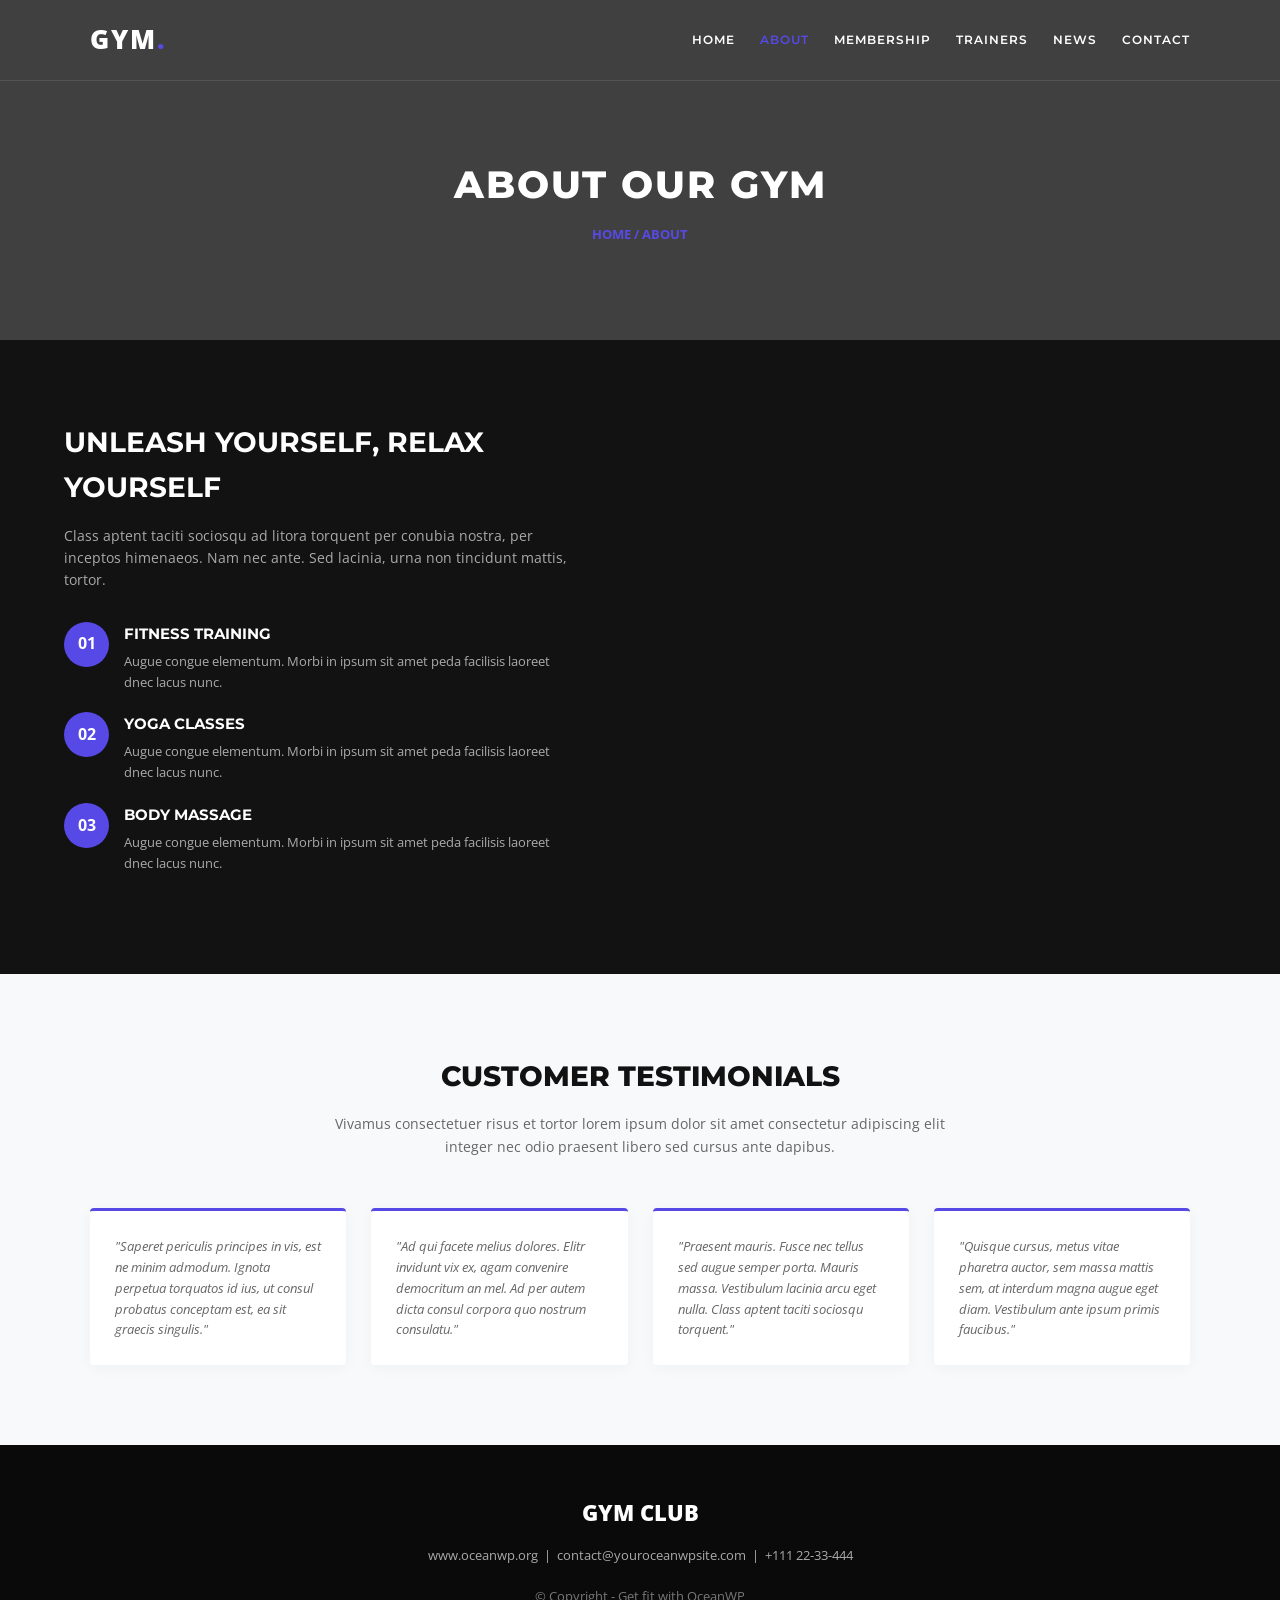
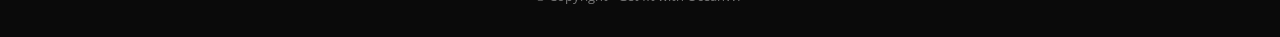
==== about.html @ b51064c9 "All Done" ====
<!DOCTYPE html>
<html lang="en">
<head>
  <meta charset="UTF-8">
  <meta name="viewport" content="width=device-width, initial-scale=1.0">
  <title>About - Gym OceanWP</title>
  <link rel="stylesheet" href="about.css">
</head>
<body>
  <header>
    <div class="container navbar">
      <a href="index.html" class="logo">GYM<span>.</span></a>
      <nav class="nav-links">
        <a href="index.html">Home</a>
        <a href="about.html" class="active">About</a>
        <a href="membership.html">Membership</a>
        <a href="trainers.html">Trainers</a>
        <a href="news.html">News</a>
        <a href="contact.html">Contact</a>
      </nav>
    </div>
  </header>

  <section class="page-banner">
    <h1>About Our Gym</h1>
    <p>Home / About</p>
  </section>

  <section class="split-section">
    <div class="split-content">
      <h2>Unleash yourself, relax yourself</h2>
      <p>Class aptent taciti sociosqu ad litora torquent per conubia nostra, per inceptos himenaeos. Nam nec ante. Sed lacinia, urna non tincidunt mattis, tortor.</p>
      <ul class="icon-list">
        <li><div class="icon-box">01</div><div><h4>Fitness Training</h4><p>Augue congue elementum. Morbi in ipsum sit amet peda facilisis laoreet dnec lacus nunc.</p></div></li>
        <li><div class="icon-box">02</div><div><h4>Yoga Classes</h4><p>Augue congue elementum. Morbi in ipsum sit amet peda facilisis laoreet dnec lacus nunc.</p></div></li>
        <li><div class="icon-box">03</div><div><h4>Body Massage</h4><p>Augue congue elementum. Morbi in ipsum sit amet peda facilisis laoreet dnec lacus nunc.</p></div></li>
      </ul>
    </div>
    <div class="split-img" style="background-image: url('https://images.unsplash.com/photo-1544367567-0f2fcb009e0b?auto=format&fit=crop&w=1000&q=80');"></div>
  </section>

  <section class="section-padding testimonials">
    <div class="container">
      <div class="section-header">
        <h2>Customer Testimonials</h2>
        <p>Vivamus consectetuer risus et tortor lorem ipsum dolor sit amet consectetur adipiscing elit integer nec odio praesent libero sed cursus ante dapibus.</p>
      </div>
      <div class="grid-4">
        <div class="testi-card">"Saperet periculis principes in vis, est ne minim admodum. Ignota perpetua torquatos id ius, ut consul probatus conceptam est, ea sit graecis singulis."</div>
        <div class="testi-card">"Ad qui facete melius dolores. Elitr invidunt vix ex, agam convenire democritum an mel. Ad per autem dicta consul corpora quo nostrum consulatu."</div>
        <div class="testi-card">"Praesent mauris. Fusce nec tellus sed augue semper porta. Mauris massa. Vestibulum lacinia arcu eget nulla. Class aptent taciti sociosqu torquent."</div>
        <div class="testi-card">"Quisque cursus, metus vitae pharetra auctor, sem massa mattis sem, at interdum magna augue eget diam. Vestibulum ante ipsum primis faucibus."</div>
      </div>
    </div>
  </section>

  <footer>
    <div class="footer-logo">GYM CLUB</div>
    <div class="footer-links">www.oceanwp.org &nbsp;|&nbsp; contact@youroceanwpsite.com &nbsp;|&nbsp; +111 22-33-444</div>
    <p>&copy; Copyright - Get fit with OceanWP</p>
  </footer>
</body>
</html>
---- about.css ----
@import url('https://fonts.googleapis.com/css2?family=Montserrat:wght@400;600;700;800&family=Open+Sans:wght@400;600&display=swap');

:root { 
    --primary: #5749e6; 
    --dark: #121212; 
    --darker: #0a0a0a; 
    --light: #f8f9fa; 
    --text: #666; 
    --white: #fff; 
}
* { margin: 0;
    padding: 0; 
    box-sizing: 
    border-box; 
}
body { 
    font-family: 
    'Open Sans', 
    sans-serif; 
    color: 
    var(--text); 
    line-height: 1.6; 
}
h1, h2, h4, .nav-links a { 
    font-family: 'Montserrat', 
    sans-serif; text-transform: 
    uppercase; 
}
a { 
    text-decoration: none; 
    color: inherit; 
    transition: 0.3s; 
}
ul { 
    list-style: none; 
}
.container { 
    max-width: 1140px;
    margin: 0 auto; 
    padding: 0 20px; 
}
.section-padding { 
    padding: 80px 0; 
}
.section-header { 
    max-width: 650px; 
    margin: 0 auto 50px; 
    text-align: center; 
}
.section-header h2 { 
    font-size: 28px; 
    color: var(--dark); 
    margin-bottom: 15px; 
    font-weight: 800; 
}
.section-header p { 
    font-size: 14px; 
}
.grid-4 { 
    display: grid; 
    grid-template-columns: 
    repeat(auto-fit, minmax(240px, 1fr)); 
    gap: 25px; 
}
header { 
    position: absolute; 
    top: 0; left: 0; 
    width: 100%; 
    z-index: 10; 
    border-bottom: 1px 
    solid rgba(255,255,255,0.1); 
}
.navbar { 
    display: flex; 
    justify-content: space-between; 
    align-items: center; 
    height: 80px; 
}
.logo { 
    font-size: 26px; 
    font-weight: 800; 
    color: var(--white); 
    letter-spacing: 2px; 
}
.logo span { 
    color: var(--primary); 
}
.nav-links { 
    display: flex; gap: 25px; 
}
.nav-links a { 
    color: var(--white); 
    font-size: 12px; 
    font-weight: 600; 
    letter-spacing: 1px; 
}
.nav-links a:hover, .nav-links a.active { 
    color: var(--primary); 
}
.page-banner { 
    height: 340px; 
    padding-top: 60px; 
    background: linear-gradient(rgba(0,0,0,0.75), rgba(0,0,0,0.75)), url('https://images.unsplash.com/photo-1571902943202-507ec2618e8f?auto=format&fit=crop&w=1500&q=80') center/cover; 
    display: flex; 
    flex-direction: column; 
    align-items: center; 
    justify-content: center; 
    color: var(--white); 
}
.page-banner h1 { 
    font-size: 38px; 
    font-weight: 800; 
    letter-spacing: 2px; 
    margin-bottom: 8px; 
}
.page-banner p { 
    font-size: 13px; 
    color: var(--primary); 
    font-weight: 700; 
    text-transform: uppercase; 
}
.split-section { 
    display: grid; 
    grid-template-columns: 1fr 1fr; 
    background: var(--dark); 
    color: var(--white); 
}
.split-img { 
    min-height: 480px;
    background: center/cover; 
}
.split-content { 
    padding: 80px 10%; 
    display: flex; 
    flex-direction: column; 
    justify-content: center; 
}
.split-content h2 { 
    font-size: 28px; 
    margin-bottom: 15px; 
}
.split-content > p { 
    color: #aaa; 
    margin-bottom: 30px; 
    font-size: 14px; 
}
.icon-list li { 
    display: flex; 
    gap: 15px; 
    margin-bottom: 20px; 
}
.icon-box { 
    width: 45px; 
    height: 45px; 
    background: var(--primary); 
    border-radius: 50%; 
    display: flex; 
    align-items: center; 
    justify-content: center; 
    flex-shrink: 0; 
    font-weight: 700; 
}
.icon-list h4 { 
    font-size: 15px; 
    margin-bottom: 5px; 
}
.icon-list p { 
    font-size: 13px; 
    color: #aaa; 
}
.testimonials { 
    background: var(--light); 
}
.testi-card { 
    background: var(--white); 
    padding: 25px; 
    border-radius: 4px; 
    box-shadow: 0 3px 15px rgba(0,0,0,0.04); 
    font-size: 13px; 
    font-style: italic; 
    border-top: 3px solid var(--primary); 
}
footer { 
    background: var(--darker); 
    color: #777; 
    text-align: center; 
    padding: 50px 20px 30px; 
    font-size: 13px; 
}
.footer-logo { 
    font-size: 22px; 
    font-weight: 800; 
    color: var(--white); 
    margin-bottom: 15px; 
}
.footer-links { 
    margin-bottom: 20px; 
    color: #aaa; 
}
@media (max-width: 768px) { .split-section { grid-template-columns: 1fr; } }
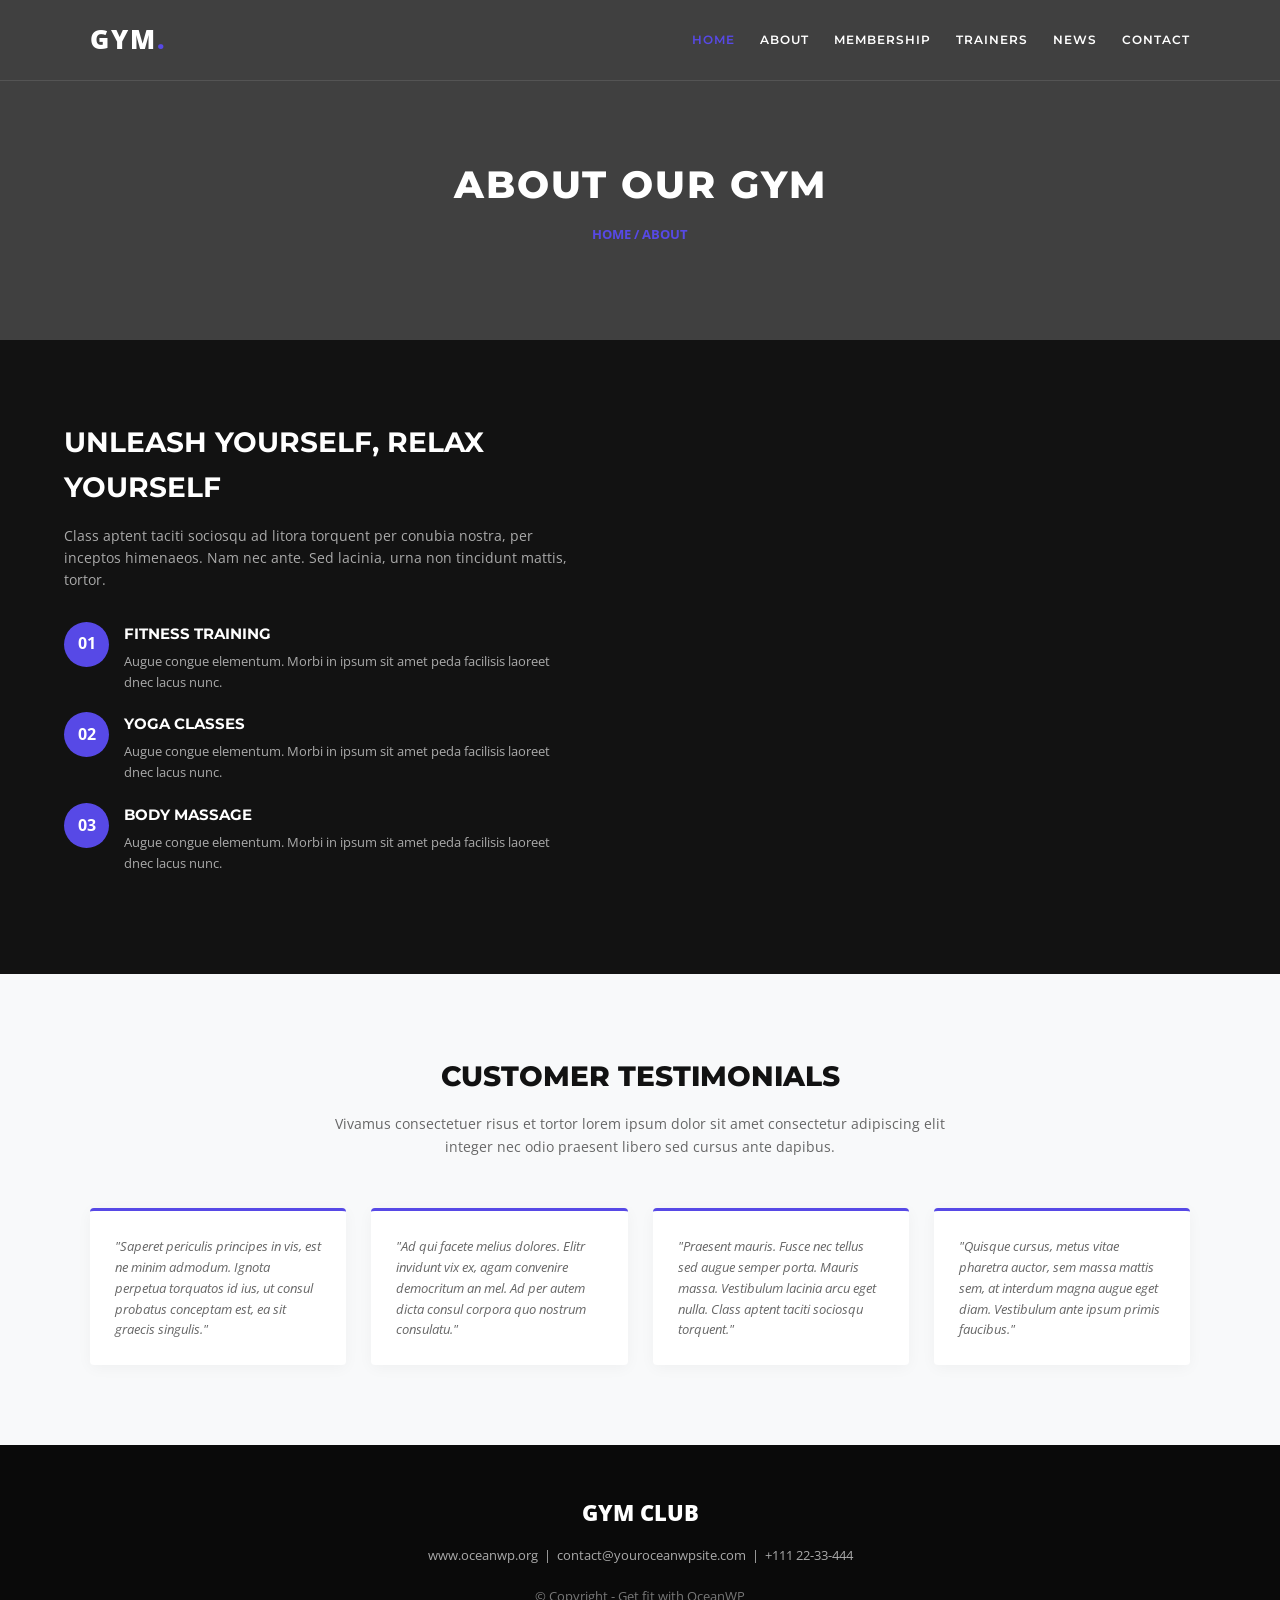
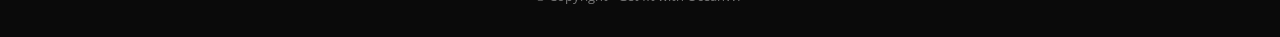
==== commit a37d3158: "Added the Burger Menu in Mobile Mode" ====
--- a/about.html
+++ b/about.html
@@ -8,18 +8,26 @@
 </head>
 <body>
   <header>
-    <div class="container navbar">
-      <a href="index.html" class="logo">GYM<span>.</span></a>
-      <nav class="nav-links">
-        <a href="index.html">Home</a>
-        <a href="about.html" class="active">About</a>
-        <a href="membership.html">Membership</a>
-        <a href="trainers.html">Trainers</a>
-        <a href="news.html">News</a>
-        <a href="contact.html">Contact</a>
-      </nav>
-    </div>
-  </header>
+  <div class="container navbar">
+    <a href="index.html" class="logo">GYM<span>.</span></a>
+    
+    <input type="checkbox" id="menu-toggle" class="menu-toggle">
+    <label for="menu-toggle" class="burger">
+      <span></span>
+      <span></span>
+      <span></span>
+    </label>
+
+    <nav class="nav-links">
+      <a href="index.html" class="active">Home</a>
+      <a href="about.html">About</a>
+      <a href="membership.html">Membership</a>
+      <a href="trainers.html">Trainers</a>
+      <a href="news.html">News</a>
+      <a href="contact.html">Contact</a>
+    </nav>
+  </div>
+</header>
 
   <section class="page-banner">
     <h1>About Our Gym</h1>
--- a/about.css
+++ b/about.css
@@ -197,4 +197,69 @@
     margin-bottom: 20px; 
     color: #aaa; 
 }
-@media (max-width: 768px) { .split-section { grid-template-columns: 1fr; } }+@media (max-width: 768px) { .split-section { grid-template-columns: 1fr; } }
+ 
+.menu-toggle {
+  display: none;
+}
+
+.burger {
+  display: none;
+  flex-direction: column;
+  justify-content: space-between;
+  width: 26px;
+  height: 18px;
+  cursor: pointer;
+  z-index: 20;
+}
+
+.burger span {
+  display: block;
+  height: 2px;
+  width: 100%;
+  background: var(--white);
+  border-radius: 2px;
+  transition: 0.3s ease;
+}
+
+@media (max-width: 768px) {
+  .burger {
+    display: flex;
+  }
+
+  .nav-links {
+    position: absolute;
+    top: 80px;
+    left: 0;
+    width: 100%;
+    background: var(--darker);
+    flex-direction: column;
+    align-items: center;
+    gap: 0;
+    max-height: 0;
+    overflow: hidden;
+    transition: max-height 0.35s ease-in-out;
+    border-bottom: 1px solid rgba(255, 255, 255, 0.08);
+  }
+
+  .nav-links a {
+    width: 100%;
+    text-align: center;
+    padding: 16px 0;
+    border-top: 1px solid rgba(255, 255, 255, 0.05);
+  }
+
+  .menu-toggle:checked ~ .nav-links {
+    max-height: 350px;
+  }
+
+  .menu-toggle:checked ~ .burger span:nth-child(1) {
+    transform: translateY(8px) rotate(45deg);
+  }
+  .menu-toggle:checked ~ .burger span:nth-child(2) {
+    opacity: 0;
+  }
+  .menu-toggle:checked ~ .burger span:nth-child(3) {
+    transform: translateY(-8px) rotate(-45deg);
+  }
+}
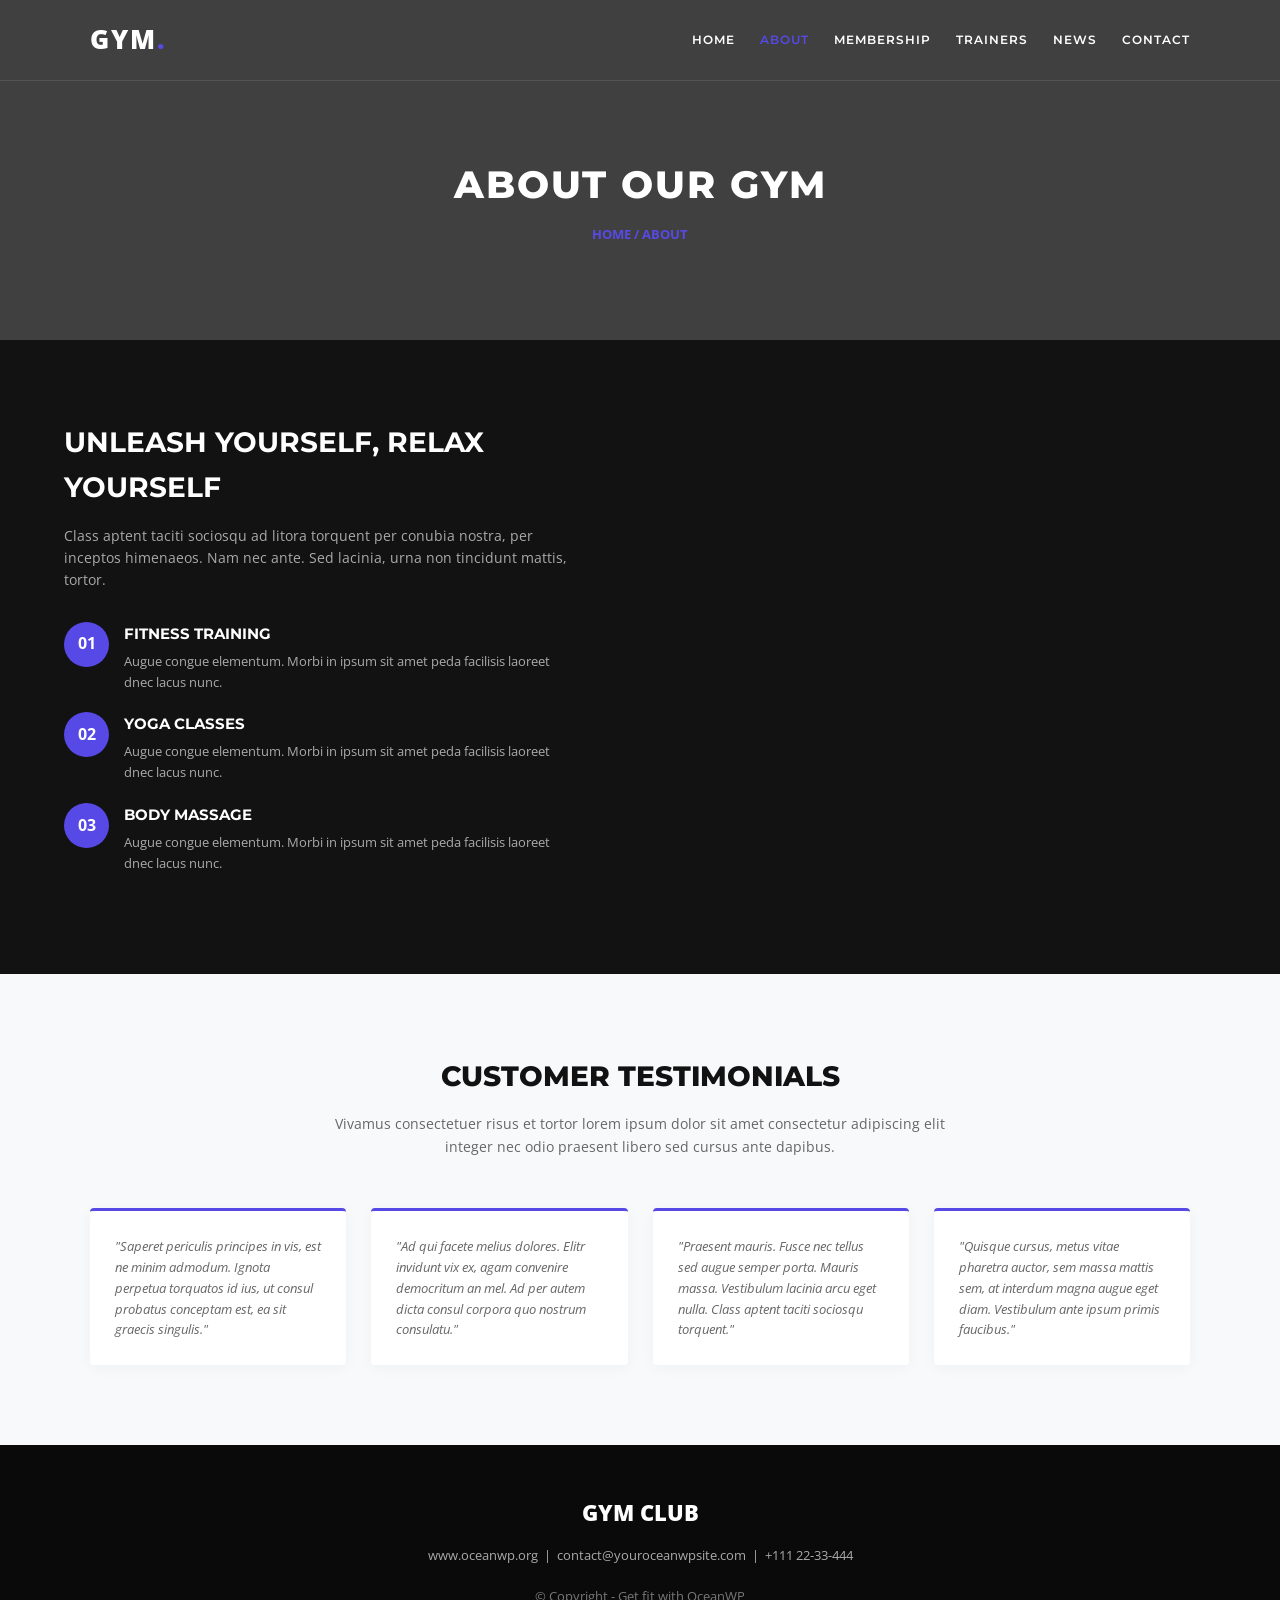
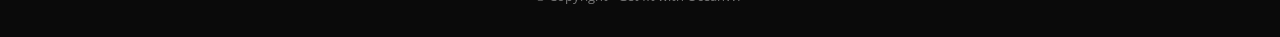
==== commit 609059c3: "Corrected errors for active tab" ====
--- a/about.html
+++ b/about.html
@@ -19,8 +19,8 @@
     </label>
 
     <nav class="nav-links">
-      <a href="index.html" class="active">Home</a>
-      <a href="about.html">About</a>
+      <a href="index.html">Home</a>
+      <a href="about.html" class="active">About</a>
       <a href="membership.html">Membership</a>
       <a href="trainers.html">Trainers</a>
       <a href="news.html">News</a>
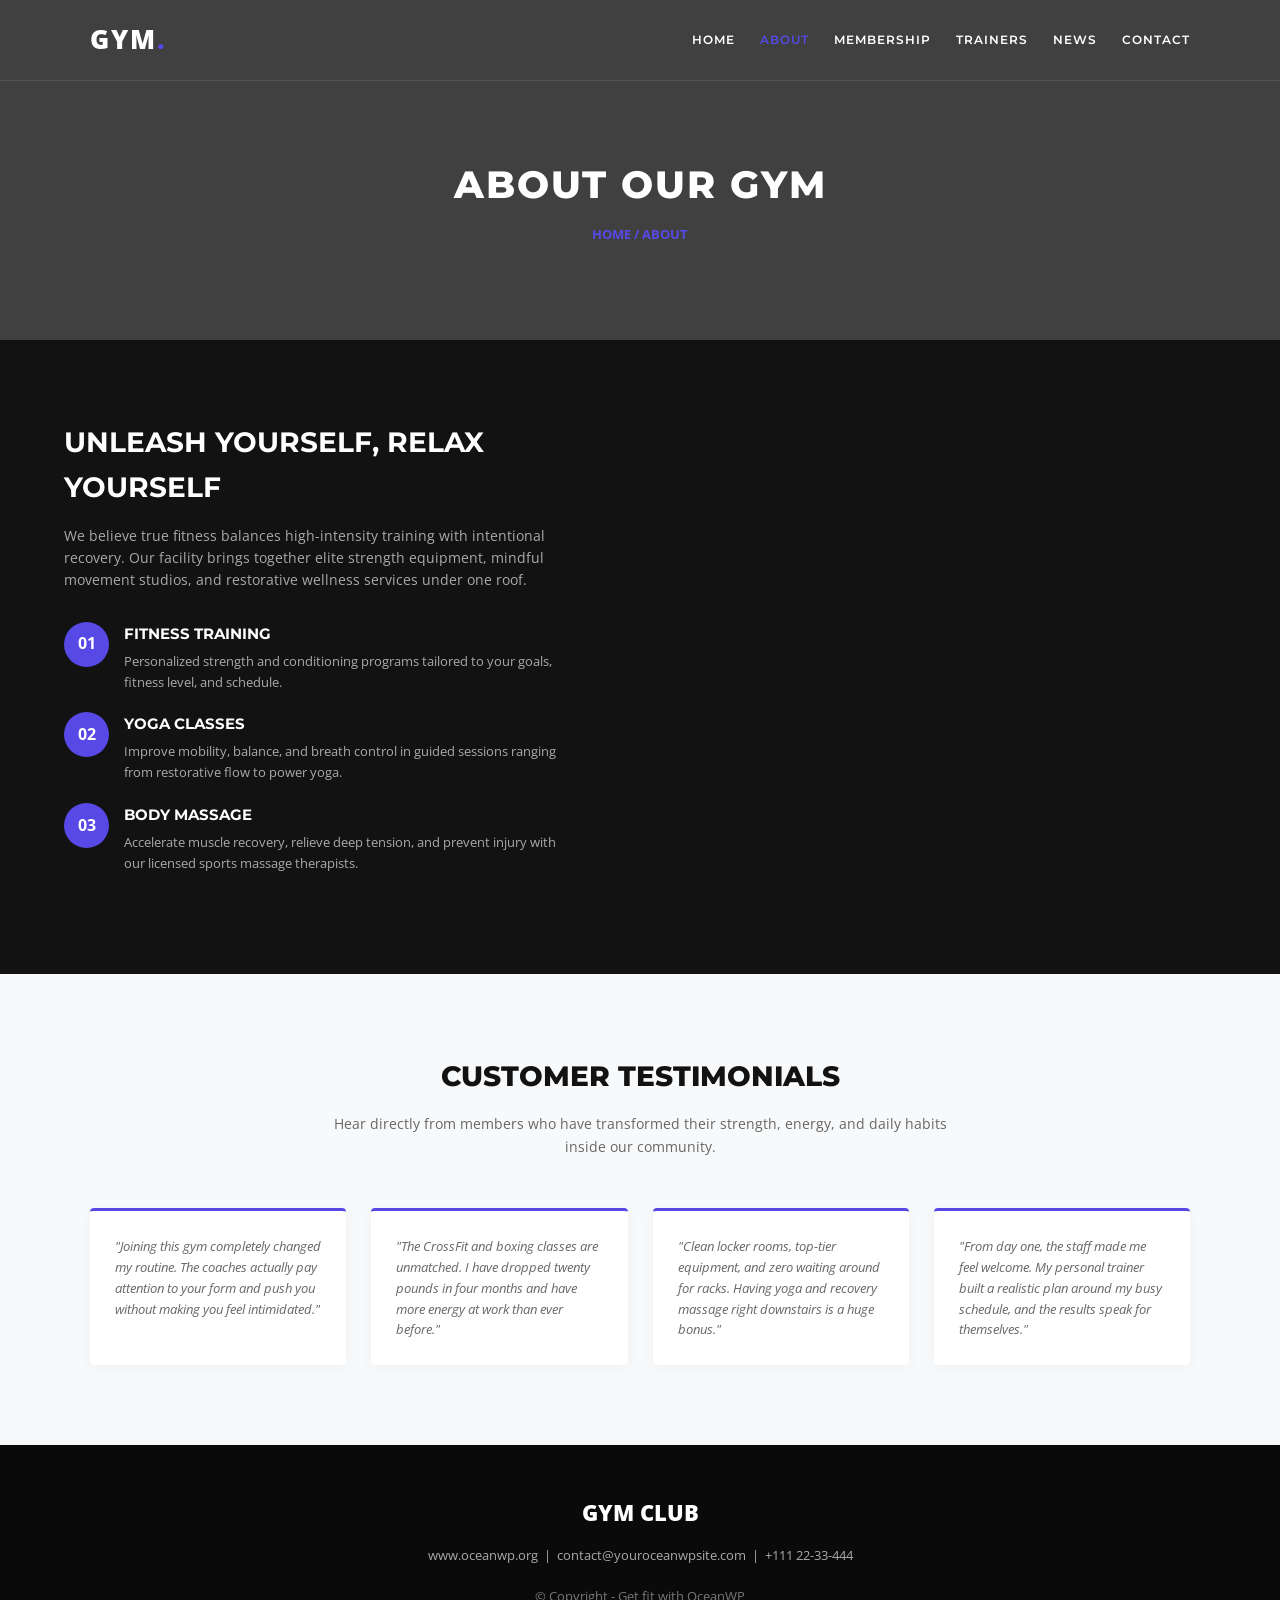
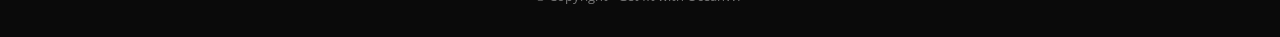
==== commit 276abcda: "Added meaningful text, replacing buffer text" ====
--- a/about.html
+++ b/about.html
@@ -5,6 +5,8 @@
   <meta name="viewport" content="width=device-width, initial-scale=1.0">
   <title>About - Gym OceanWP</title>
   <link rel="stylesheet" href="about.css">
+  <link rel="stylesheet" href="style.css">
+  <script src="main.js" defer></script>
 </head>
 <body>
   <header>
@@ -37,11 +39,11 @@
   <section class="split-section">
     <div class="split-content">
       <h2>Unleash yourself, relax yourself</h2>
-      <p>Class aptent taciti sociosqu ad litora torquent per conubia nostra, per inceptos himenaeos. Nam nec ante. Sed lacinia, urna non tincidunt mattis, tortor.</p>
+      <p>We believe true fitness balances high-intensity training with intentional recovery. Our facility brings together elite strength equipment, mindful movement studios, and restorative wellness services under one roof.</p>
       <ul class="icon-list">
-        <li><div class="icon-box">01</div><div><h4>Fitness Training</h4><p>Augue congue elementum. Morbi in ipsum sit amet peda facilisis laoreet dnec lacus nunc.</p></div></li>
-        <li><div class="icon-box">02</div><div><h4>Yoga Classes</h4><p>Augue congue elementum. Morbi in ipsum sit amet peda facilisis laoreet dnec lacus nunc.</p></div></li>
-        <li><div class="icon-box">03</div><div><h4>Body Massage</h4><p>Augue congue elementum. Morbi in ipsum sit amet peda facilisis laoreet dnec lacus nunc.</p></div></li>
+        <li><div class="icon-box">01</div><div><h4>Fitness Training</h4><p>Personalized strength and conditioning programs tailored to your goals, fitness level, and schedule.</p></div></li>
+        <li><div class="icon-box">02</div><div><h4>Yoga Classes</h4><p>Improve mobility, balance, and breath control in guided sessions ranging from restorative flow to power yoga.</p></div></li>
+        <li><div class="icon-box">03</div><div><h4>Body Massage</h4><p>Accelerate muscle recovery, relieve deep tension, and prevent injury with our licensed sports massage therapists.</p></div></li>
       </ul>
     </div>
     <div class="split-img" style="background-image: url('https://images.unsplash.com/photo-1544367567-0f2fcb009e0b?auto=format&fit=crop&w=1000&q=80');"></div>
@@ -51,13 +53,13 @@
     <div class="container">
       <div class="section-header">
         <h2>Customer Testimonials</h2>
-        <p>Vivamus consectetuer risus et tortor lorem ipsum dolor sit amet consectetur adipiscing elit integer nec odio praesent libero sed cursus ante dapibus.</p>
+        <p>Hear directly from members who have transformed their strength, energy, and daily habits inside our community.</p>
       </div>
       <div class="grid-4">
-        <div class="testi-card">"Saperet periculis principes in vis, est ne minim admodum. Ignota perpetua torquatos id ius, ut consul probatus conceptam est, ea sit graecis singulis."</div>
-        <div class="testi-card">"Ad qui facete melius dolores. Elitr invidunt vix ex, agam convenire democritum an mel. Ad per autem dicta consul corpora quo nostrum consulatu."</div>
-        <div class="testi-card">"Praesent mauris. Fusce nec tellus sed augue semper porta. Mauris massa. Vestibulum lacinia arcu eget nulla. Class aptent taciti sociosqu torquent."</div>
-        <div class="testi-card">"Quisque cursus, metus vitae pharetra auctor, sem massa mattis sem, at interdum magna augue eget diam. Vestibulum ante ipsum primis faucibus."</div>
+        <div class="testi-card">"Joining this gym completely changed my routine. The coaches actually pay attention to your form and push you without making you feel intimidated."</div>
+        <div class="testi-card">"The CrossFit and boxing classes are unmatched. I have dropped twenty pounds in four months and have more energy at work than ever before."</div>
+        <div class="testi-card">"Clean locker rooms, top-tier equipment, and zero waiting around for racks. Having yoga and recovery massage right downstairs is a huge bonus."</div>
+        <div class="testi-card">"From day one, the staff made me feel welcome. My personal trainer built a realistic plan around my busy schedule, and the results speak for themselves."</div>
       </div>
     </div>
   </section>
--- a/about.css
+++ b/about.css
@@ -1,265 +1,105 @@
-@import url('https://fonts.googleapis.com/css2?family=Montserrat:wght@400;600;700;800&family=Open+Sans:wght@400;600&display=swap');
-
-:root { 
-    --primary: #5749e6; 
-    --dark: #121212; 
-    --darker: #0a0a0a; 
-    --light: #f8f9fa; 
-    --text: #666; 
-    --white: #fff; 
+:root {
+    --primary: #5749e6;
+    --dark: #121212;
+    --darker: #0a0a0a;
+    --light: #f8f9fa;
+    --text: #666;
+    --white: #fff;
 }
-* { margin: 0;
-    padding: 0; 
-    box-sizing: 
-    border-box; 
+h1, h2, h4, .nav-links a {
+    font-family: 'Montserrat', sans-serif;
+    text-transform: uppercase;
 }
-body { 
-    font-family: 
-    'Open Sans', 
-    sans-serif; 
-    color: 
-    var(--text); 
-    line-height: 1.6; 
+.grid-4 {
+    display: grid;
+    grid-template-columns: repeat(auto-fit, minmax(240px, 1fr));
+    gap: 25px;
 }
-h1, h2, h4, .nav-links a { 
-    font-family: 'Montserrat', 
-    sans-serif; text-transform: 
-    uppercase; 
-}
-a { 
-    text-decoration: none; 
-    color: inherit; 
-    transition: 0.3s; 
-}
-ul { 
-    list-style: none; 
-}
-.container { 
-    max-width: 1140px;
-    margin: 0 auto; 
-    padding: 0 20px; 
-}
-.section-padding { 
-    padding: 80px 0; 
-}
-.section-header { 
-    max-width: 650px; 
-    margin: 0 auto 50px; 
-    text-align: center; 
-}
-.section-header h2 { 
-    font-size: 28px; 
-    color: var(--dark); 
-    margin-bottom: 15px; 
-    font-weight: 800; 
-}
-.section-header p { 
-    font-size: 14px; 
-}
-.grid-4 { 
-    display: grid; 
-    grid-template-columns: 
-    repeat(auto-fit, minmax(240px, 1fr)); 
-    gap: 25px; 
-}
-header { 
-    position: absolute; 
-    top: 0; left: 0; 
-    width: 100%; 
-    z-index: 10; 
-    border-bottom: 1px 
-    solid rgba(255,255,255,0.1); 
-}
-.navbar { 
-    display: flex; 
-    justify-content: space-between; 
-    align-items: center; 
-    height: 80px; 
-}
-.logo { 
-    font-size: 26px; 
-    font-weight: 800; 
-    color: var(--white); 
-    letter-spacing: 2px; 
-}
-.logo span { 
-    color: var(--primary); 
-}
-.nav-links { 
-    display: flex; gap: 25px; 
-}
-.nav-links a { 
-    color: var(--white); 
-    font-size: 12px; 
-    font-weight: 600; 
-    letter-spacing: 1px; 
-}
-.nav-links a:hover, .nav-links a.active { 
-    color: var(--primary); 
-}
-.page-banner { 
-    height: 340px; 
-    padding-top: 60px; 
-    background: linear-gradient(rgba(0,0,0,0.75), rgba(0,0,0,0.75)), url('https://images.unsplash.com/photo-1571902943202-507ec2618e8f?auto=format&fit=crop&w=1500&q=80') center/cover; 
-    display: flex; 
-    flex-direction: column; 
-    align-items: center; 
-    justify-content: center; 
-    color: var(--white); 
-}
-.page-banner h1 { 
-    font-size: 38px; 
-    font-weight: 800; 
-    letter-spacing: 2px; 
-    margin-bottom: 8px; 
-}
-.page-banner p { 
-    font-size: 13px; 
-    color: var(--primary); 
-    font-weight: 700; 
-    text-transform: uppercase; 
-}
-.split-section { 
-    display: grid; 
-    grid-template-columns: 1fr 1fr; 
-    background: var(--dark); 
-    color: var(--white); 
-}
-.split-img { 
-    min-height: 480px;
-    background: center/cover; 
-}
-.split-content { 
-    padding: 80px 10%; 
-    display: flex; 
-    flex-direction: column; 
-    justify-content: center; 
-}
-.split-content h2 { 
-    font-size: 28px; 
-    margin-bottom: 15px; 
-}
-.split-content > p { 
-    color: #aaa; 
-    margin-bottom: 30px; 
-    font-size: 14px; 
-}
-.icon-list li { 
-    display: flex; 
-    gap: 15px; 
-    margin-bottom: 20px; 
-}
-.icon-box { 
-    width: 45px; 
-    height: 45px; 
-    background: var(--primary); 
-    border-radius: 50%; 
-    display: flex; 
-    align-items: center; 
-    justify-content: center; 
-    flex-shrink: 0; 
-    font-weight: 700; 
-}
-.icon-list h4 { 
-    font-size: 15px; 
-    margin-bottom: 5px; 
-}
-.icon-list p { 
-    font-size: 13px; 
-    color: #aaa; 
-}
-.testimonials { 
-    background: var(--light); 
-}
-.testi-card { 
-    background: var(--white); 
-    padding: 25px; 
-    border-radius: 4px; 
-    box-shadow: 0 3px 15px rgba(0,0,0,0.04); 
-    font-size: 13px; 
-    font-style: italic; 
-    border-top: 3px solid var(--primary); 
-}
-footer { 
-    background: var(--darker); 
-    color: #777; 
-    text-align: center; 
-    padding: 50px 20px 30px; 
-    font-size: 13px; 
-}
-.footer-logo { 
-    font-size: 22px; 
-    font-weight: 800; 
-    color: var(--white); 
-    margin-bottom: 15px; 
-}
-.footer-links { 
-    margin-bottom: 20px; 
-    color: #aaa; 
-}
-@media (max-width: 768px) { .split-section { grid-template-columns: 1fr; } }
- 
-.menu-toggle {
-  display: none;
-}
-
-.burger {
-  display: none;
-  flex-direction: column;
-  justify-content: space-between;
-  width: 26px;
-  height: 18px;
-  cursor: pointer;
-  z-index: 20;
-}
-
-.burger span {
-  display: block;
-  height: 2px;
-  width: 100%;
-  background: var(--white);
-  border-radius: 2px;
-  transition: 0.3s ease;
-}
-
-@media (max-width: 768px) {
-  .burger {
+.page-banner {
+    height: 340px;
+    padding-top: 60px;
+    background: linear-gradient(rgba(0, 0, 0, 0.75), rgba(0, 0, 0, 0.75)), url('https://images.unsplash.com/photo-1571902943202-507ec2618e8f?auto=format&fit=crop&w=1500&q=80') center/cover;
     display: flex;
-  }
-
-  .nav-links {
-    position: absolute;
-    top: 80px;
-    left: 0;
-    width: 100%;
-    background: var(--darker);
     flex-direction: column;
     align-items: center;
-    gap: 0;
-    max-height: 0;
-    overflow: hidden;
-    transition: max-height 0.35s ease-in-out;
-    border-bottom: 1px solid rgba(255, 255, 255, 0.08);
-  }
-
-  .nav-links a {
-    width: 100%;
-    text-align: center;
-    padding: 16px 0;
-    border-top: 1px solid rgba(255, 255, 255, 0.05);
-  }
-
-  .menu-toggle:checked ~ .nav-links {
-    max-height: 350px;
-  }
-
-  .menu-toggle:checked ~ .burger span:nth-child(1) {
-    transform: translateY(8px) rotate(45deg);
-  }
-  .menu-toggle:checked ~ .burger span:nth-child(2) {
-    opacity: 0;
-  }
-  .menu-toggle:checked ~ .burger span:nth-child(3) {
-    transform: translateY(-8px) rotate(-45deg);
-  }
-}+    justify-content: center;
+    color: var(--white);
+}
+.page-banner h1 {
+    font-size: 38px;
+    font-weight: 800;
+    letter-spacing: 2px;
+    margin-bottom: 8px;
+}
+.page-banner p {
+    font-size: 13px;
+    color: var(--primary);
+    font-weight: 700;
+    text-transform: uppercase;
+}
+.split-section {
+    display: grid;
+    grid-template-columns: 1fr 1fr;
+    background: var(--dark);
+    color: var(--white);
+}
+.split-img {
+    min-height: 480px;
+    background: center/cover;
+}
+.split-content {
+    padding: 80px 10%;
+    display: flex;
+    flex-direction: column;
+    justify-content: center;
+}
+.split-content h2 {
+    font-size: 28px;
+    margin-bottom: 15px;
+}
+.split-content > p {
+    color: #aaa;
+    margin-bottom: 30px;
+    font-size: 14px;
+}
+.icon-list li {
+    display: flex;
+    gap: 15px;
+    margin-bottom: 20px;
+}
+.icon-box {
+    width: 45px;
+    height: 45px;
+    background: var(--primary);
+    border-radius: 50%;
+    display: flex;
+    align-items: center;
+    justify-content: center;
+    flex-shrink: 0;
+    font-weight: 700;
+}
+.icon-list h4 {
+    font-size: 15px;
+    margin-bottom: 5px;
+}
+.icon-list p {
+    font-size: 13px;
+    color: #aaa;
+}
+.testimonials {
+    background: var(--light);
+}
+.testi-card {
+    background: var(--white);
+    padding: 25px;
+    border-radius: 4px;
+    box-shadow: 0 3px 15px rgba(0, 0, 0, 0.04);
+    font-size: 13px;
+    font-style: italic;
+    border-top: 3px solid var(--primary);
+}
+@media (max-width: 768px) {
+    .split-section {
+        grid-template-columns: 1fr;
+    }
+}
--- a/style.css
+++ b/style.css
@@ -0,0 +1,190 @@
+@import url('https://fonts.googleapis.com/css2?family=Montserrat:wght@400;600;700;800&family=Open+Sans:wght@400;600&display=swap');
+
+* {
+    margin: 0;
+    padding: 0;
+    box-sizing: border-box;
+}
+body {
+    font-family: 'Open Sans', sans-serif;
+    color: var(--text);
+    line-height: 1.6;
+}
+a {
+    text-decoration: none;
+    color: inherit;
+    transition: 0.3s;
+}
+ul {
+    list-style: none;
+}
+.container {
+    max-width: 1140px;
+    margin: 0 auto;
+    padding: 0 20px;
+}
+.section-padding {
+    padding: 80px 0;
+}
+.section-header {
+    max-width: 650px;
+    margin: 0 auto 50px;
+    text-align: center;
+}
+.section-header h2 {
+    font-size: 28px;
+    color: var(--dark);
+    margin-bottom: 15px;
+    font-weight: 800;
+}
+.section-header p {
+    font-size: 14px;
+}
+header {
+    position: absolute;
+    top: 0;
+    left: 0;
+    width: 100%;
+    z-index: 10;
+    border-bottom: 1px solid rgba(255, 255, 255, 0.1);
+}
+.navbar {
+    display: flex;
+    justify-content: space-between;
+    align-items: center;
+    height: 80px;
+}
+.logo {
+    font-size: 26px;
+    font-weight: 800;
+    color: var(--white);
+    letter-spacing: 2px;
+}
+.logo span {
+    color: var(--primary);
+}
+.nav-links {
+    display: flex;
+    gap: 25px;
+}
+.nav-links a {
+    color: var(--white);
+    font-size: 12px;
+    font-weight: 600;
+    letter-spacing: 1px;
+}
+.nav-links a:hover, .nav-links a.active {
+    color: var(--primary);
+}
+footer {
+    background: var(--darker);
+    color: #777;
+    text-align: center;
+    padding: 50px 20px 30px;
+    font-size: 13px;
+}
+.footer-logo {
+    font-size: 22px;
+    font-weight: 800;
+    color: var(--white);
+    margin-bottom: 15px;
+}
+.footer-links {
+    margin-bottom: 20px;
+    color: #aaa;
+}
+
+.menu-toggle {
+  display: none;
+}
+
+.burger {
+  display: none;
+  flex-direction: column;
+  justify-content: space-between;
+  width: 26px;
+  height: 18px;
+  cursor: pointer;
+  z-index: 20;
+}
+
+.burger span {
+  display: block;
+  height: 2px;
+  width: 100%;
+  background: var(--white);
+  border-radius: 2px;
+  transition: 0.3s ease;
+}
+
+@media (max-width: 768px) {
+  .burger {
+    display: flex;
+  }
+
+  .nav-links {
+    position: absolute;
+    top: 80px;
+    left: 0;
+    width: 100%;
+    background: var(--darker);
+    flex-direction: column;
+    align-items: center;
+    gap: 0;
+    max-height: 0;
+    overflow: hidden;
+    transition: max-height 0.35s ease-in-out;
+    border-bottom: 1px solid rgba(255, 255, 255, 0.08);
+  }
+
+  .nav-links a {
+    width: 100%;
+    text-align: center;
+    padding: 16px 0;
+    border-top: 1px solid rgba(255, 255, 255, 0.05);
+  }
+
+  .menu-toggle:checked ~ .nav-links {
+    max-height: 350px;
+  }
+
+  .menu-toggle:checked ~ .burger span:nth-child(1) {
+    transform: translateY(8px) rotate(45deg);
+  }
+  .menu-toggle:checked ~ .burger span:nth-child(2) {
+    opacity: 0;
+  }
+  .menu-toggle:checked ~ .burger span:nth-child(3) {
+    transform: translateY(-8px) rotate(-45deg);
+  }
+}
+
+header.scrolled {
+    position: fixed;
+    background: var(--darker);
+    box-shadow: 0 2px 15px rgba(0, 0, 0, 0.3);
+}
+.reveal {
+    transition: opacity 0.6s ease, transform 0.6s ease, box-shadow 0.3s;
+}
+.reveal:not(.visible) {
+    opacity: 0;
+    transform: translateY(30px);
+}
+.form-msg {
+    margin-top: 12px;
+    font-size: 14px;
+    font-weight: 600;
+}
+.form-msg.success {
+    color: #2e9e5b;
+}
+.form-msg.error {
+    color: #d93025;
+}
+.subscribe .form-msg {
+    color: var(--white);
+}
+.contact-form .invalid {
+    border-color: #d93025;
+}
